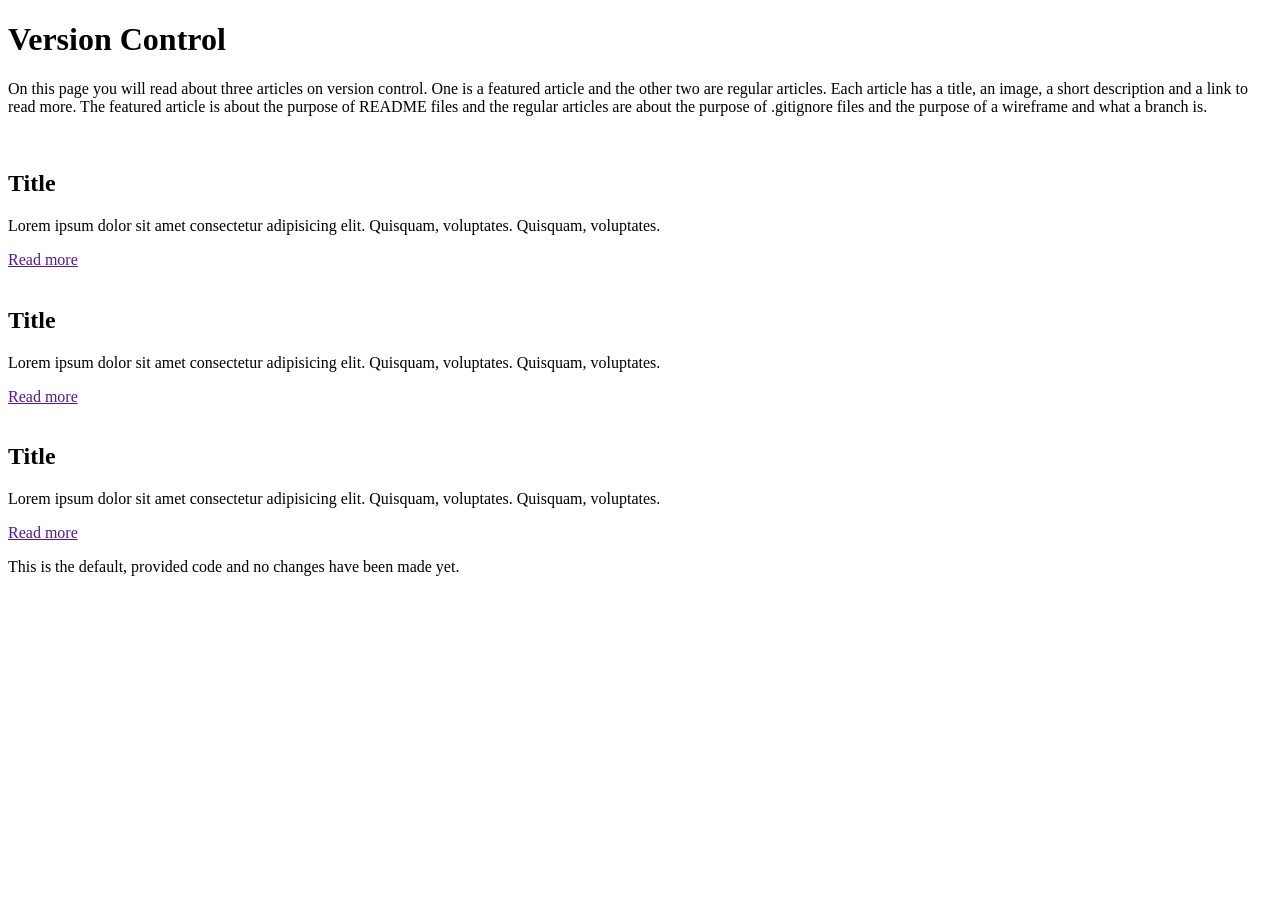
==== Wireframe/index.html @ 00658e9b "wrap the three articles in one section" ====
<!DOCTYPE html>
<html lang="en">
  <head>
    <meta charset="UTF-8" />
    <meta name="viewport" content="width=device-width, initial-scale=1.0" />
    <title>Wireframe</title>
    <link rel="stylesheet" href="style.css" />
  </head>
  <body>
    <header>
      <h1>Version Control</h1>
      <p>
       On this page you will read about three articles on version control. One is a featured article and the other two are regular articles. Each article has a title, an image, a short description and a link to read more. The featured article is about the purpose of README files and the regular articles are about the purpose of .gitignore files and the purpose of a wireframe and what a branch is.  
      </p>
    </header>
    <main>
       <section class="featured-article">
      <article>
        <img src="placeholder.svg" alt="" />
        <h2>Title</h2>
        <p>
          Lorem ipsum dolor sit amet consectetur adipisicing elit. Quisquam,
          voluptates. Quisquam, voluptates.
        </p>
        <a href="">Read more</a>
      </article>  
      <article>
        <img src="placeholder.svg" alt="" />
        <h2>Title</h2>
        <p>
          Lorem ipsum dolor sit amet consectetur adipisicing elit. Quisquam,
          voluptates. Quisquam, voluptates.
        </p>
        <a href="">Read more</a>
      </article>
      <article>
        <img src="placeholder.svg" alt="" />
        <h2>Title</h2>
        <p>
          Lorem ipsum dolor sit amet consectetur adipisicing elit. Quisquam,
          voluptates. Quisquam, voluptates.
        </p>
        <a href="">Read more</a>
      </article>
        </section>    
    </main>
    <footer>
      <p>
        This is the default, provided code and no changes have been made yet.
      </p>
    </footer>
  </body>
</html>
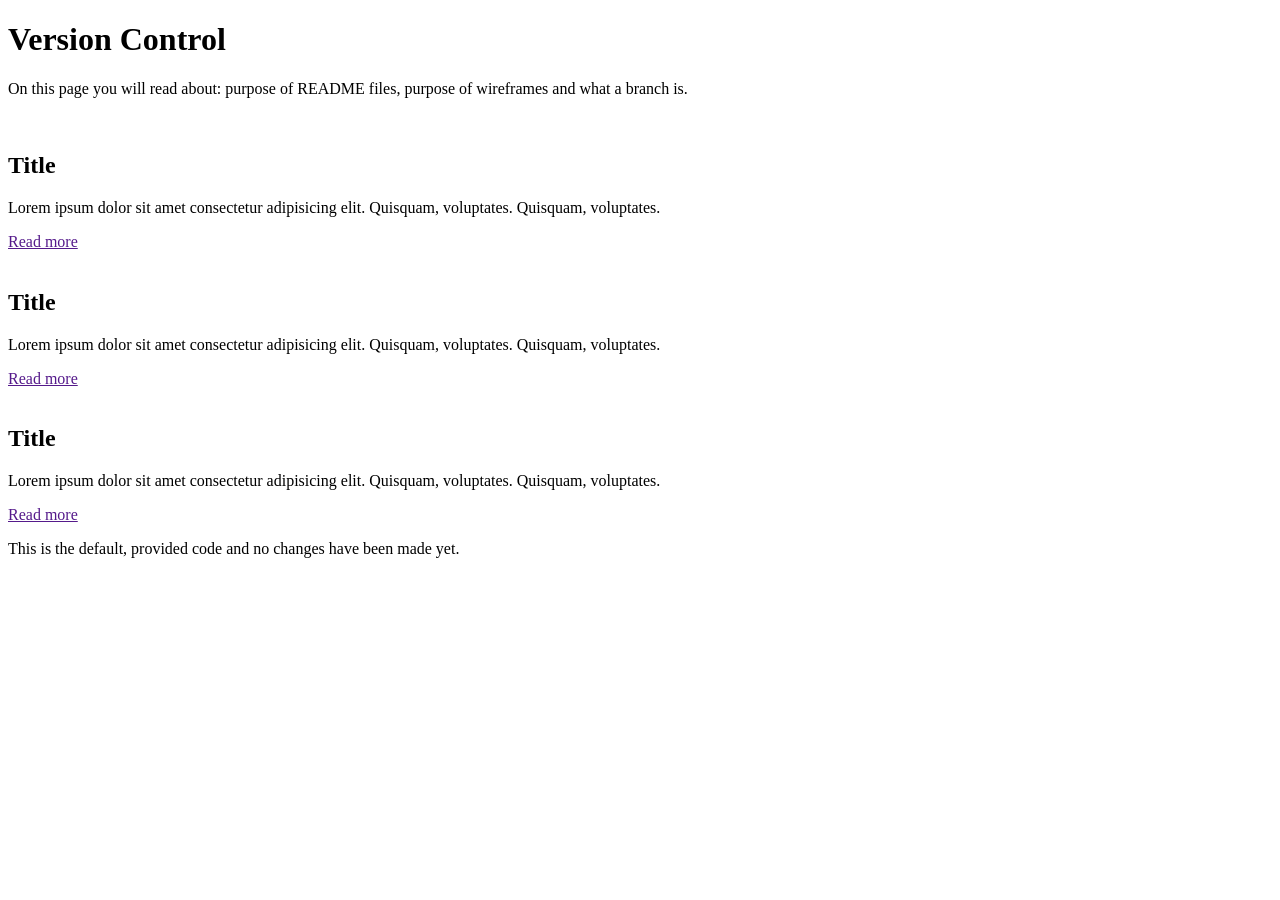
==== commit 7a1abd3e: "make page description small" ====
--- a/Wireframe/index.html
+++ b/Wireframe/index.html
@@ -10,8 +10,7 @@
     <header>
       <h1>Version Control</h1>
       <p>
-       On this page you will read about three articles on version control. One is a featured article and the other two are regular articles. Each article has a title, an image, a short description and a link to read more. The featured article is about the purpose of README files and the regular articles are about the purpose of .gitignore files and the purpose of a wireframe and what a branch is.  
-      </p>
+       On this page you will read about: purpose of README files, purpose of wireframes and what a branch is. </p>
     </header>
     <main>
        <section class="featured-article">
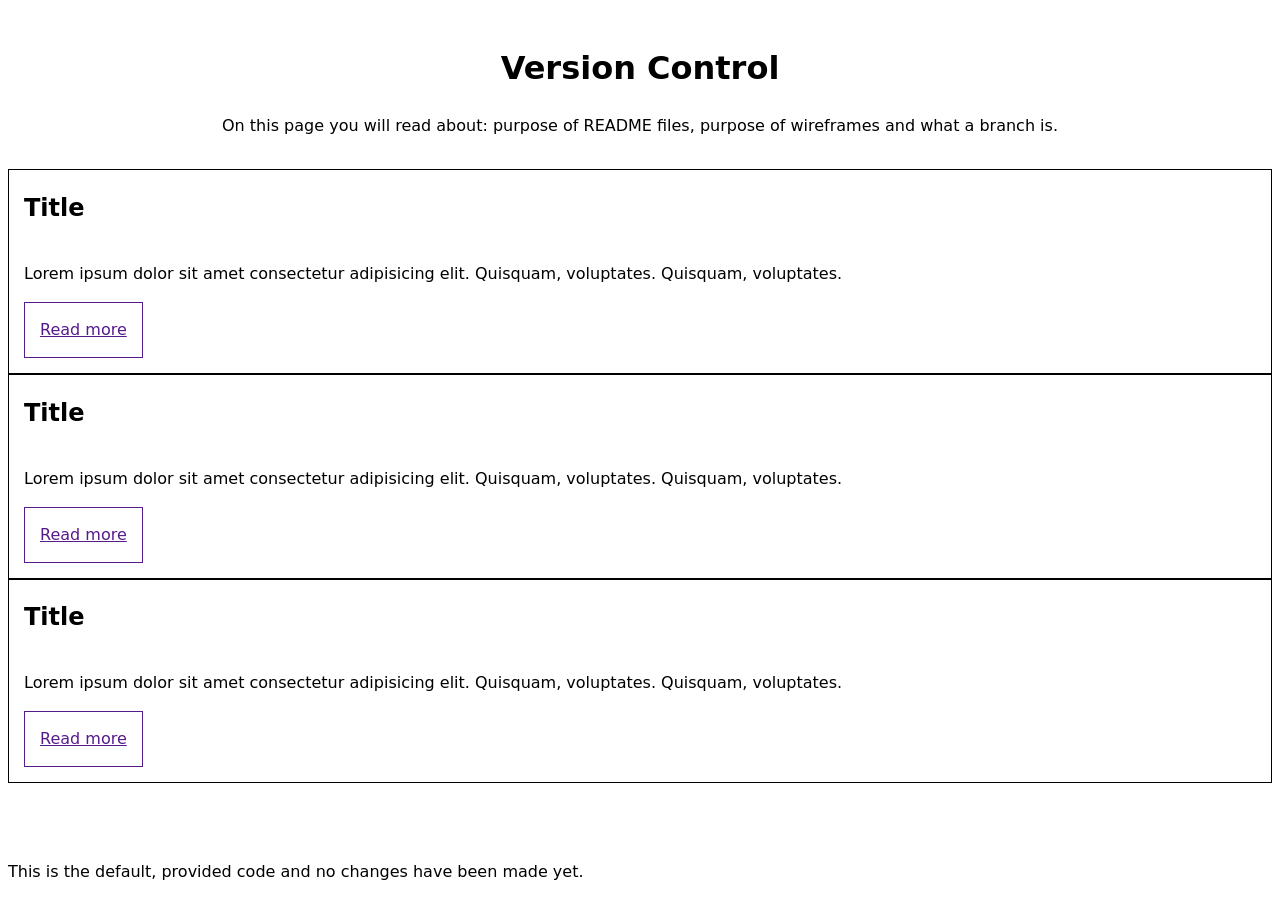
==== commit 36bb8f77: "rename the section wrapping the articles" ====
--- a/Wireframe/index.html
+++ b/Wireframe/index.html
@@ -13,7 +13,7 @@
        On this page you will read about: purpose of README files, purpose of wireframes and what a branch is. </p>
     </header>
     <main>
-       <section class="featured-article">
+       <section class="articles">
       <article>
         <img src="placeholder.svg" alt="" />
         <h2>Title</h2>
--- a/Wireframe/style.css
+++ b/Wireframe/style.css
@@ -0,0 +1,93 @@
+/* Here are some starter styles
+You can edit these or replace them entirely 
+It's showing you a common way to organise CSS 
+And includes solutions to common problems 
+As well as useful links to learn more */
+
+/* ====== Design Palette ======
+ This is our "design palette".
+ It sets out the colours, fonts, styles etc to be used in this design 
+ At work, a designer will give these to you based on the corporate brand, but while you are learning
+ You can design it yourself if you like
+ Inspect the starter design with Devtools
+ Click on the colour swatches to see what is happening
+ I've put some useful CSS you won't have learned yet
+ For you to explore and play with if you are interested
+ https://web.dev/articles/min-max-clamp
+ https://scrimba.com/learn-css-variables-c026
+====== Design Palette ====== */
+:root {
+  --paper: oklch(7 0 0);
+  --ink: color-mix(in oklab, var(--color) 5%, black);
+  --font: 100%/1.5 system-ui;
+  --space: clamp(6px, 6px + 2vw, 15px);
+  --line: 1px solid;
+  --container: 1280px;
+}
+/* ====== Base Elements ======
+ General rules for basic HTML elements in any context */
+body,header {
+  background: var(--paper);
+  color: var(--ink);
+  font: var(--font);
+}
+header {
+  text-align: center;
+  padding: var(--space);
+}
+a {
+  padding: var(--space);
+  border: var(--line);
+  max-width: fit-content;
+}
+img,
+svg {
+  width: 100%;
+  object-fit: cover;
+}
+/* ====== Site Layout ====== 
+Setting the overall rules for page regions
+https://www.w3.org/WAI/tutorials/page-structure/regions/
+*/
+main {
+  max-width: var(--container);
+  margin: 0 auto calc(var(--space) * 4) auto;
+}
+footer {
+  position: fixed;
+  bottom: 0;
+  text-align: center;
+}
+/* ====== Articles Grid Layout ====
+Setting the rules for how articles are placed in the main element.
+Inspect this in Devtools and click the "grid" button in the Elements view
+Play with the options that come up.
+https://developer.chrome.com/docs/devtools/css/grid
+https://gridbyexample.com/learn/
+*/
+main {
+  display: grid;
+  grid-template-columns: 1fr 1fr;
+  gap: var(--space);
+  > *:first-child {
+    grid-column: span 2;
+  }
+}
+/* ====== Article Layout ====== 
+Setting the rules for how elements are placed in the article. 
+Now laying out just the INSIDE of the repeated card/article design.
+Keeping things orderly and separate is the key to good, simple CSS.
+*/
+article {
+  border: var(--line);
+  padding-bottom: var(--space);
+  text-align: left;
+  display: grid;
+  grid-template-columns: var(--space) 1fr var(--space);
+  > * {
+    grid-column: 2/3;
+  }
+  > img {
+    grid-column: span 3;
+  }
+}
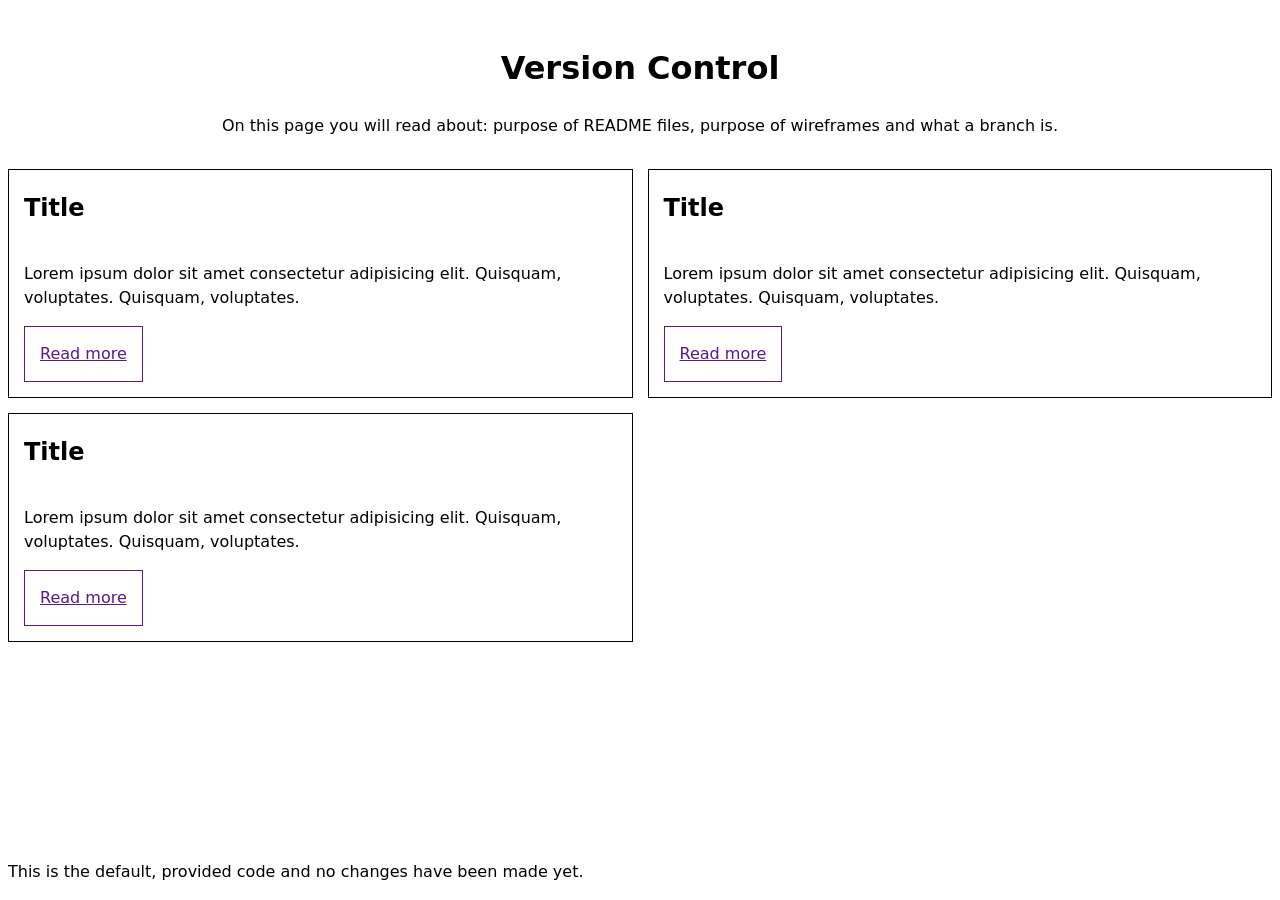
==== commit dfd5afc8: "add a class to each article" ====
--- a/Wireframe/index.html
+++ b/Wireframe/index.html
@@ -14,7 +14,7 @@
     </header>
     <main>
        <section class="articles">
-      <article>
+      <article class="article1"> 
         <img src="placeholder.svg" alt="" />
         <h2>Title</h2>
         <p>
@@ -23,7 +23,7 @@
         </p>
         <a href="">Read more</a>
       </article>  
-      <article>
+      <article class="article2">
         <img src="placeholder.svg" alt="" />
         <h2>Title</h2>
         <p>
@@ -32,7 +32,7 @@
         </p>
         <a href="">Read more</a>
       </article>
-      <article>
+      <article class="article3">
         <img src="placeholder.svg" alt="" />
         <h2>Title</h2>
         <p>
--- a/Wireframe/style.css
+++ b/Wireframe/style.css
@@ -91,3 +91,11 @@
     grid-column: span 3;
   }
 }
+
+.articles {
+  display: grid;
+  grid-template-areas:
+    "top top"
+    "left right";
+  gap: var(--space);
+}
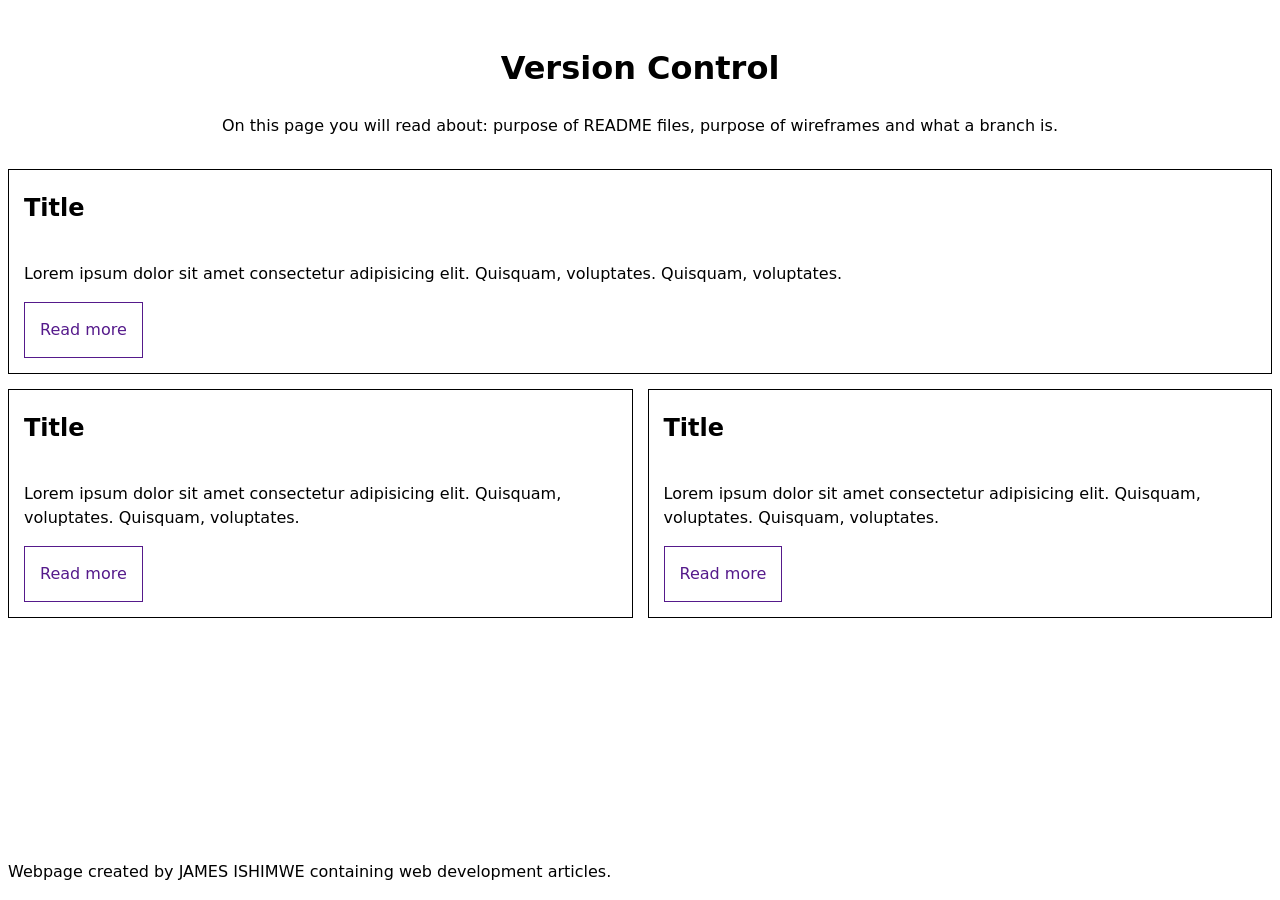
==== commit e047dee5: "change footer text" ====
--- a/Wireframe/index.html
+++ b/Wireframe/index.html
@@ -45,7 +45,7 @@
     </main>
     <footer>
       <p>
-        This is the default, provided code and no changes have been made yet.
+        Webpage created by JAMES ISHIMWE containing web development articles. 
       </p>
     </footer>
   </body>
--- a/Wireframe/style.css
+++ b/Wireframe/style.css
@@ -39,6 +39,7 @@
   padding: var(--space);
   border: var(--line);
   max-width: fit-content;
+  text-decoration: none;
 }
 img,
 svg {
@@ -66,12 +67,7 @@
 https://gridbyexample.com/learn/
 */
 main {
-  display: grid;
-  grid-template-columns: 1fr 1fr;
-  gap: var(--space);
-  > *:first-child {
-    grid-column: span 2;
-  }
+
 }
 /* ====== Article Layout ====== 
 Setting the rules for how elements are placed in the article. 
@@ -98,4 +94,19 @@
     "top top"
     "left right";
   gap: var(--space);
-}+  
+}
+.article1 {
+  grid-area: top;
+}
+.article2 {
+  grid-area: left;
+}
+.article3 {
+  grid-area: right;
+}
+.article1, .article2, .article3 {
+  border: var(--line);
+  padding-bottom: var(--space);
+  text-align: left;
+} 
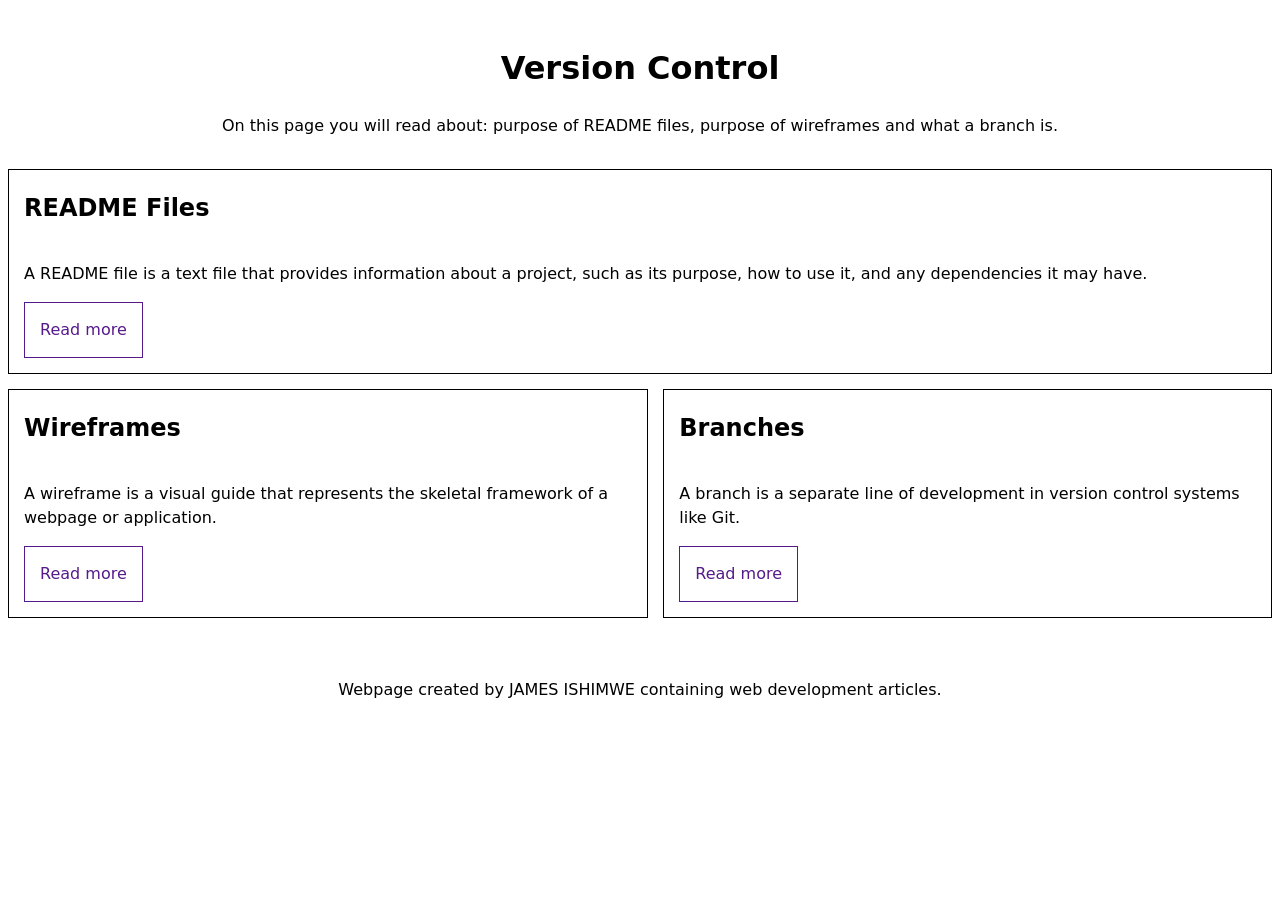
==== commit 7ba4f511: "add content to the articles" ====
--- a/Wireframe/index.html
+++ b/Wireframe/index.html
@@ -16,28 +16,25 @@
        <section class="articles">
       <article class="article1"> 
         <img src="placeholder.svg" alt="" />
-        <h2>Title</h2>
+        <h2>README Files</h2>
         <p>
-          Lorem ipsum dolor sit amet consectetur adipisicing elit. Quisquam,
-          voluptates. Quisquam, voluptates.
+          A README file is a text file that provides information about a project, such as its purpose, how to use it, and any dependencies it may have. 
         </p>
         <a href="">Read more</a>
       </article>  
       <article class="article2">
         <img src="placeholder.svg" alt="" />
-        <h2>Title</h2>
+        <h2>Wireframes</h2>
         <p>
-          Lorem ipsum dolor sit amet consectetur adipisicing elit. Quisquam,
-          voluptates. Quisquam, voluptates.
+          A wireframe is a visual guide that represents the skeletal framework of a webpage or application.
         </p>
         <a href="">Read more</a>
       </article>
       <article class="article3">
         <img src="placeholder.svg" alt="" />
-        <h2>Title</h2>
+        <h2>Branches</h2>
         <p>
-          Lorem ipsum dolor sit amet consectetur adipisicing elit. Quisquam,
-          voluptates. Quisquam, voluptates.
+          A branch is a separate line of development in version control systems like Git.
         </p>
         <a href="">Read more</a>
       </article>
--- a/Wireframe/style.css
+++ b/Wireframe/style.css
@@ -55,7 +55,6 @@
   margin: 0 auto calc(var(--space) * 4) auto;
 }
 footer {
-  position: fixed;
   bottom: 0;
   text-align: center;
 }
@@ -66,9 +65,6 @@
 https://developer.chrome.com/docs/devtools/css/grid
 https://gridbyexample.com/learn/
 */
-main {
-
-}
 /* ====== Article Layout ====== 
 Setting the rules for how elements are placed in the article. 
 Now laying out just the INSIDE of the repeated card/article design.
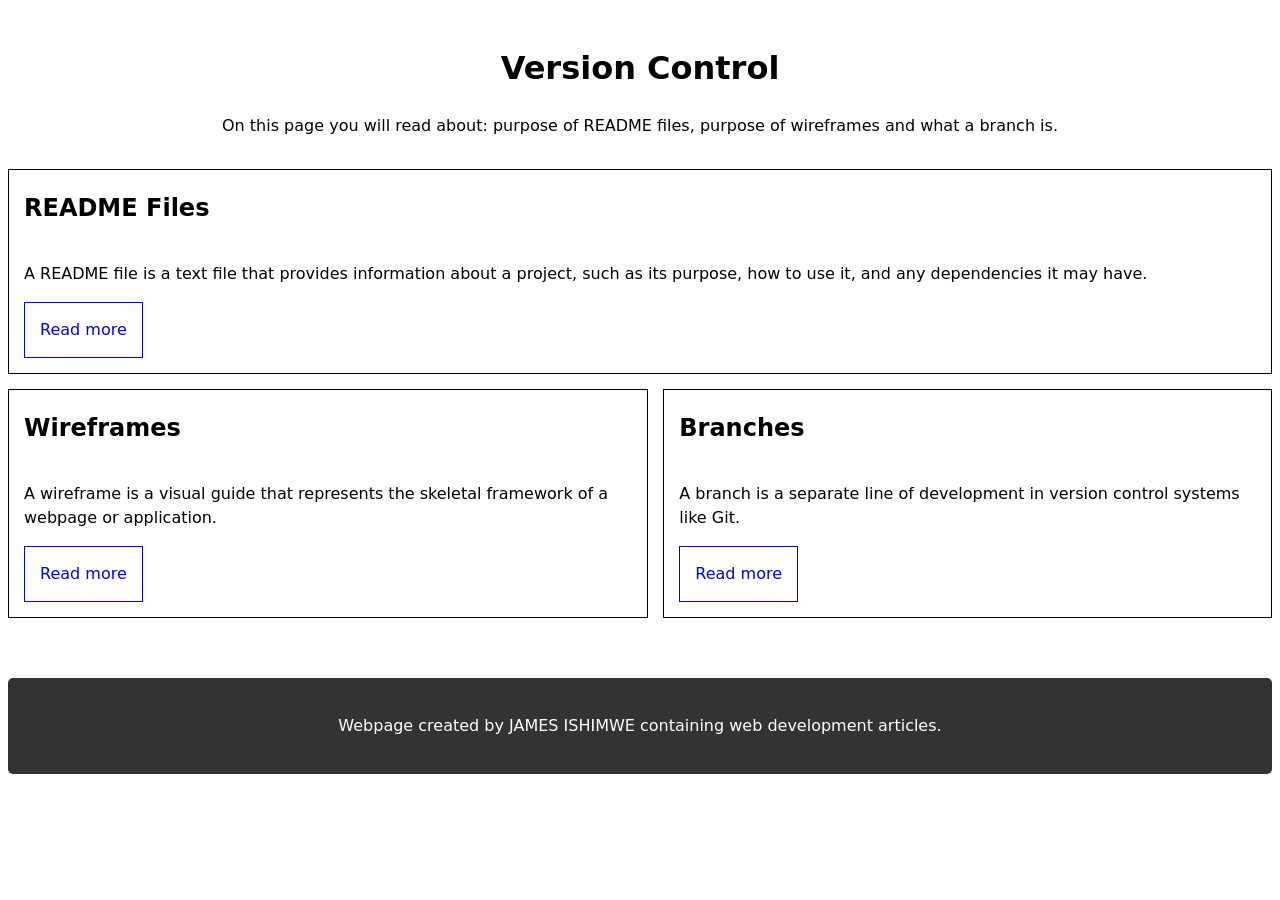
==== commit 848ab949: "create readme, wireframe and branch html files add link html files to index  add title and text  add" ====
--- a/Wireframe/index.html
+++ b/Wireframe/index.html
@@ -20,7 +20,7 @@
         <p>
           A README file is a text file that provides information about a project, such as its purpose, how to use it, and any dependencies it may have. 
         </p>
-        <a href="">Read more</a>
+        <a href="../readme.html">Read more</a>
       </article>  
       <article class="article2">
         <img src="placeholder.svg" alt="" />
@@ -28,7 +28,7 @@
         <p>
           A wireframe is a visual guide that represents the skeletal framework of a webpage or application.
         </p>
-        <a href="">Read more</a>
+        <a href="../wireframe-html.html">Read more</a>
       </article>
       <article class="article3">
         <img src="placeholder.svg" alt="" />
@@ -36,7 +36,7 @@
         <p>
           A branch is a separate line of development in version control systems like Git.
         </p>
-        <a href="">Read more</a>
+        <a href="../branch-html.html">Read more</a>
       </article>
         </section>    
     </main>
--- a/Wireframe/style.css
+++ b/Wireframe/style.css
@@ -57,6 +57,12 @@
 footer {
   bottom: 0;
   text-align: center;
+  background-color: #333;
+  color: white;
+  padding: 20px;
+  text-align: center;
+  margin-top: 20px;
+  border-radius: 5px;
 }
 /* ====== Articles Grid Layout ====
 Setting the rules for how articles are placed in the main element.
@@ -65,6 +71,7 @@
 https://developer.chrome.com/docs/devtools/css/grid
 https://gridbyexample.com/learn/
 */
+
 /* ====== Article Layout ====== 
 Setting the rules for how elements are placed in the article. 
 Now laying out just the INSIDE of the repeated card/article design.
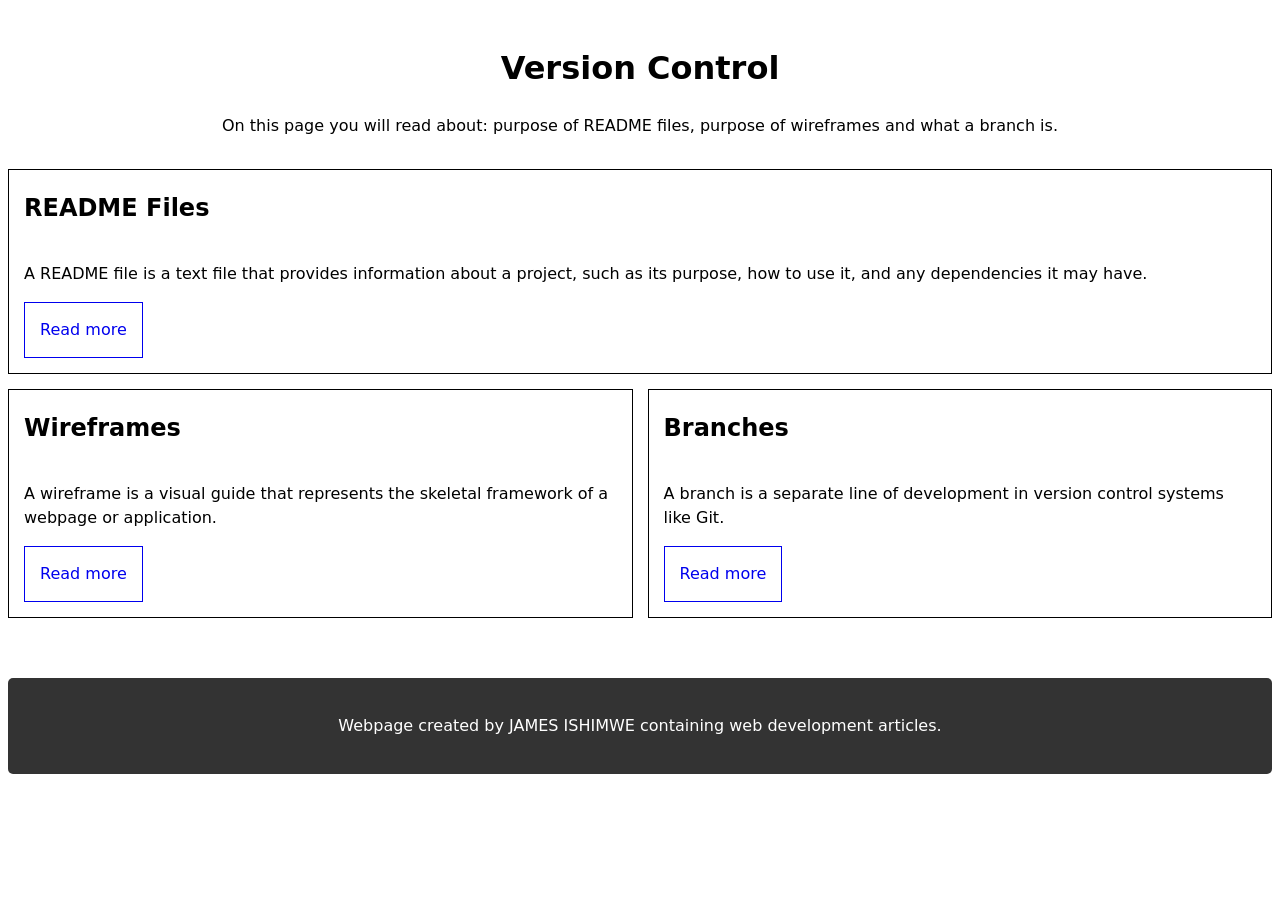
==== commit 2d74bf07: "change links to pages" ====
--- a/Wireframe/index.html
+++ b/Wireframe/index.html
@@ -20,7 +20,7 @@
         <p>
           A README file is a text file that provides information about a project, such as its purpose, how to use it, and any dependencies it may have. 
         </p>
-        <a href="../readme.html">Read more</a>
+        <a href="https://www.makeareadme.com/">Read more</a>
       </article>  
       <article class="article2">
         <img src="placeholder.svg" alt="" />
@@ -28,7 +28,7 @@
         <p>
           A wireframe is a visual guide that represents the skeletal framework of a webpage or application.
         </p>
-        <a href="../wireframe-html.html">Read more</a>
+        <a href="https://en.wikipedia.org/wiki/Website_wireframe">Read more</a>
       </article>
       <article class="article3">
         <img src="placeholder.svg" alt="" />
@@ -36,7 +36,7 @@
         <p>
           A branch is a separate line of development in version control systems like Git.
         </p>
-        <a href="../branch-html.html">Read more</a>
+        <a href="https://docs.github.com/en/pull-requests/collaborating-with-pull-requests/proposing-changes-to-your-work-with-pull-requests/about-branches">Read more</a>
       </article>
         </section>    
     </main>
--- a/Wireframe/style.css
+++ b/Wireframe/style.css
@@ -17,7 +17,7 @@
  https://scrimba.com/learn-css-variables-c026
 ====== Design Palette ====== */
 :root {
-  --paper: oklch(7 0 0);
+  --paper: oklch(100% 0 0);
   --ink: color-mix(in oklab, var(--color) 5%, black);
   --font: 100%/1.5 system-ui;
   --space: clamp(6px, 6px + 2vw, 15px);
@@ -55,7 +55,7 @@
   margin: 0 auto calc(var(--space) * 4) auto;
 }
 footer {
-  bottom: 0;
+  
   text-align: center;
   background-color: #333;
   color: white;
@@ -96,6 +96,7 @@
   grid-template-areas:
     "top top"
     "left right";
+    grid-template-columns: 1fr 1fr; 
   gap: var(--space);
   
 }
